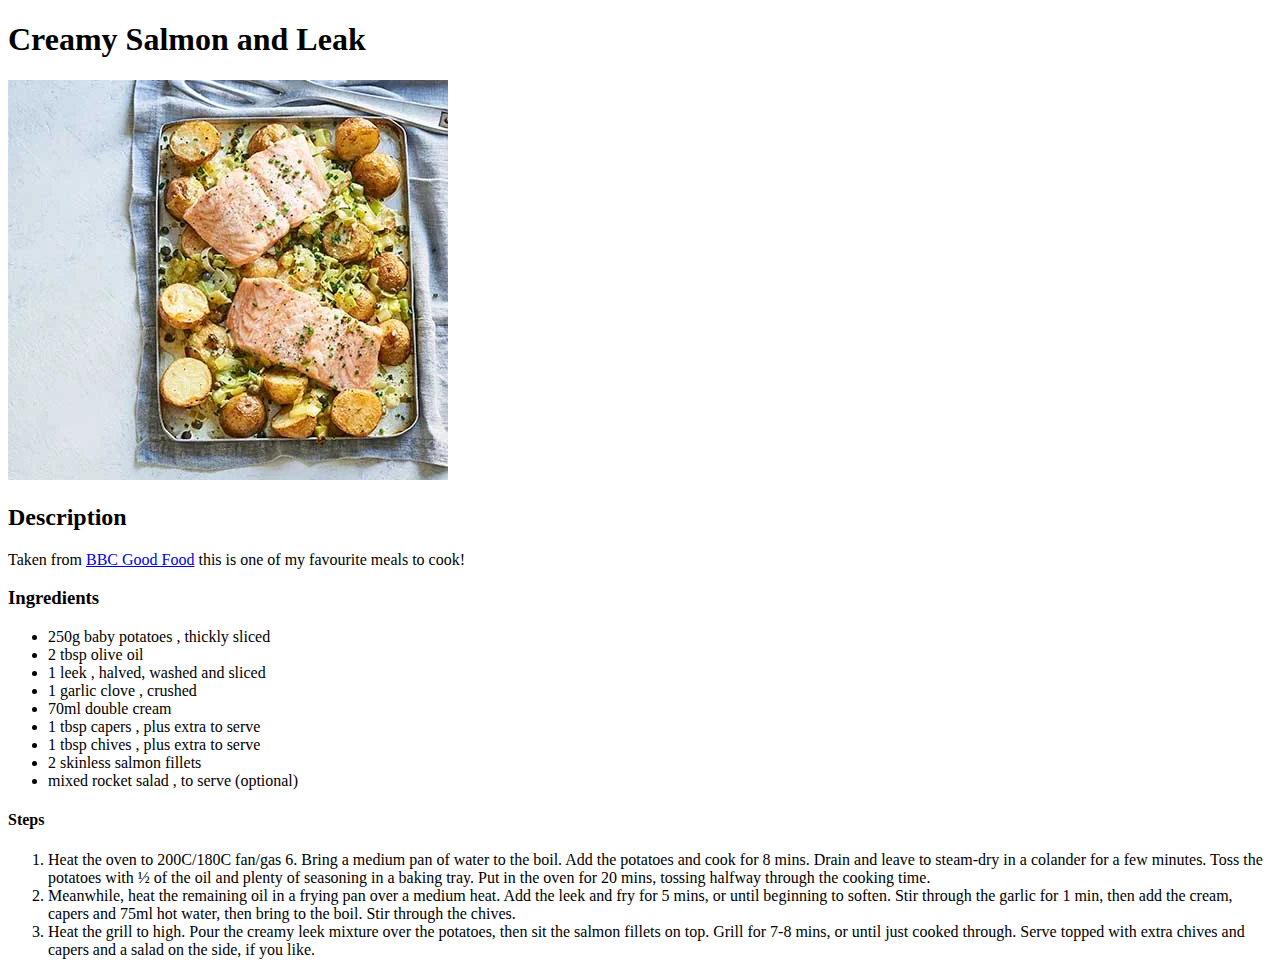
==== recipes/creamy-salmon.html @ 296c0996 "Adds three favourite recipes to odin-recipes." ====
<!DOCTYPE html>
<html lang="en">
  <head>
    <meta charset="UTF-8" />
    <meta http-equiv="X-UA-Compatible" content="IE=edge" />
    <meta name="viewport" content="width=device-width, initial-scale=1.0" />
    <title>Creamy Salmon and Leak</title>
  </head>
  <body>
    <h1>Creamy Salmon and Leak</h1>
    <img
      src="../images/creamy-salmon-leek-potato-traybake-367b3ff.webp"
      alt="creamy-salmon-and-leek"
    />
    <h2>Description</h2>
    <p>
      Taken from
      <a
        href="https://www.bbcgoodfood.com/recipes/creamy-salmon-leek-potato-traybake"
        >BBC Good Food</a
      >
      this is one of my favourite meals to cook!
    </p>
    <h3>Ingredients</h3>
    <ul>
      <li>250g baby potatoes , thickly sliced</li>
      <li>2 tbsp olive oil</li>
      <li>1 leek , halved, washed and sliced</li>
      <li>1 garlic clove , crushed</li>
      <li>70ml double cream</li>
      <li>1 tbsp capers , plus extra to serve</li>
      <li>1 tbsp chives , plus extra to serve</li>
      <li>2 skinless salmon fillets</li>
      <li>mixed rocket salad , to serve (optional)</li>
    </ul>
    <h4>Steps</h4>
    <ol>
      <li>
        Heat the oven to 200C/180C fan/gas 6. Bring a medium pan of water to the
        boil. Add the potatoes and cook for 8 mins. Drain and leave to steam-dry
        in a colander for a few minutes. Toss the potatoes with ½ of the oil and
        plenty of seasoning in a baking tray. Put in the oven for 20 mins,
        tossing halfway through the cooking time.
      </li>
      <li>
        Meanwhile, heat the remaining oil in a frying pan over a medium heat.
        Add the leek and fry for 5 mins, or until beginning to soften. Stir
        through the garlic for 1 min, then add the cream, capers and 75ml hot
        water, then bring to the boil. Stir through the chives.
      </li>
      <li>
        Heat the grill to high. Pour the creamy leek mixture over the potatoes,
        then sit the salmon fillets on top. Grill for 7-8 mins, or until just
        cooked through. Serve topped with extra chives and capers and a salad on
        the side, if you like.
      </li>
    </ol>
  </body>
</html>
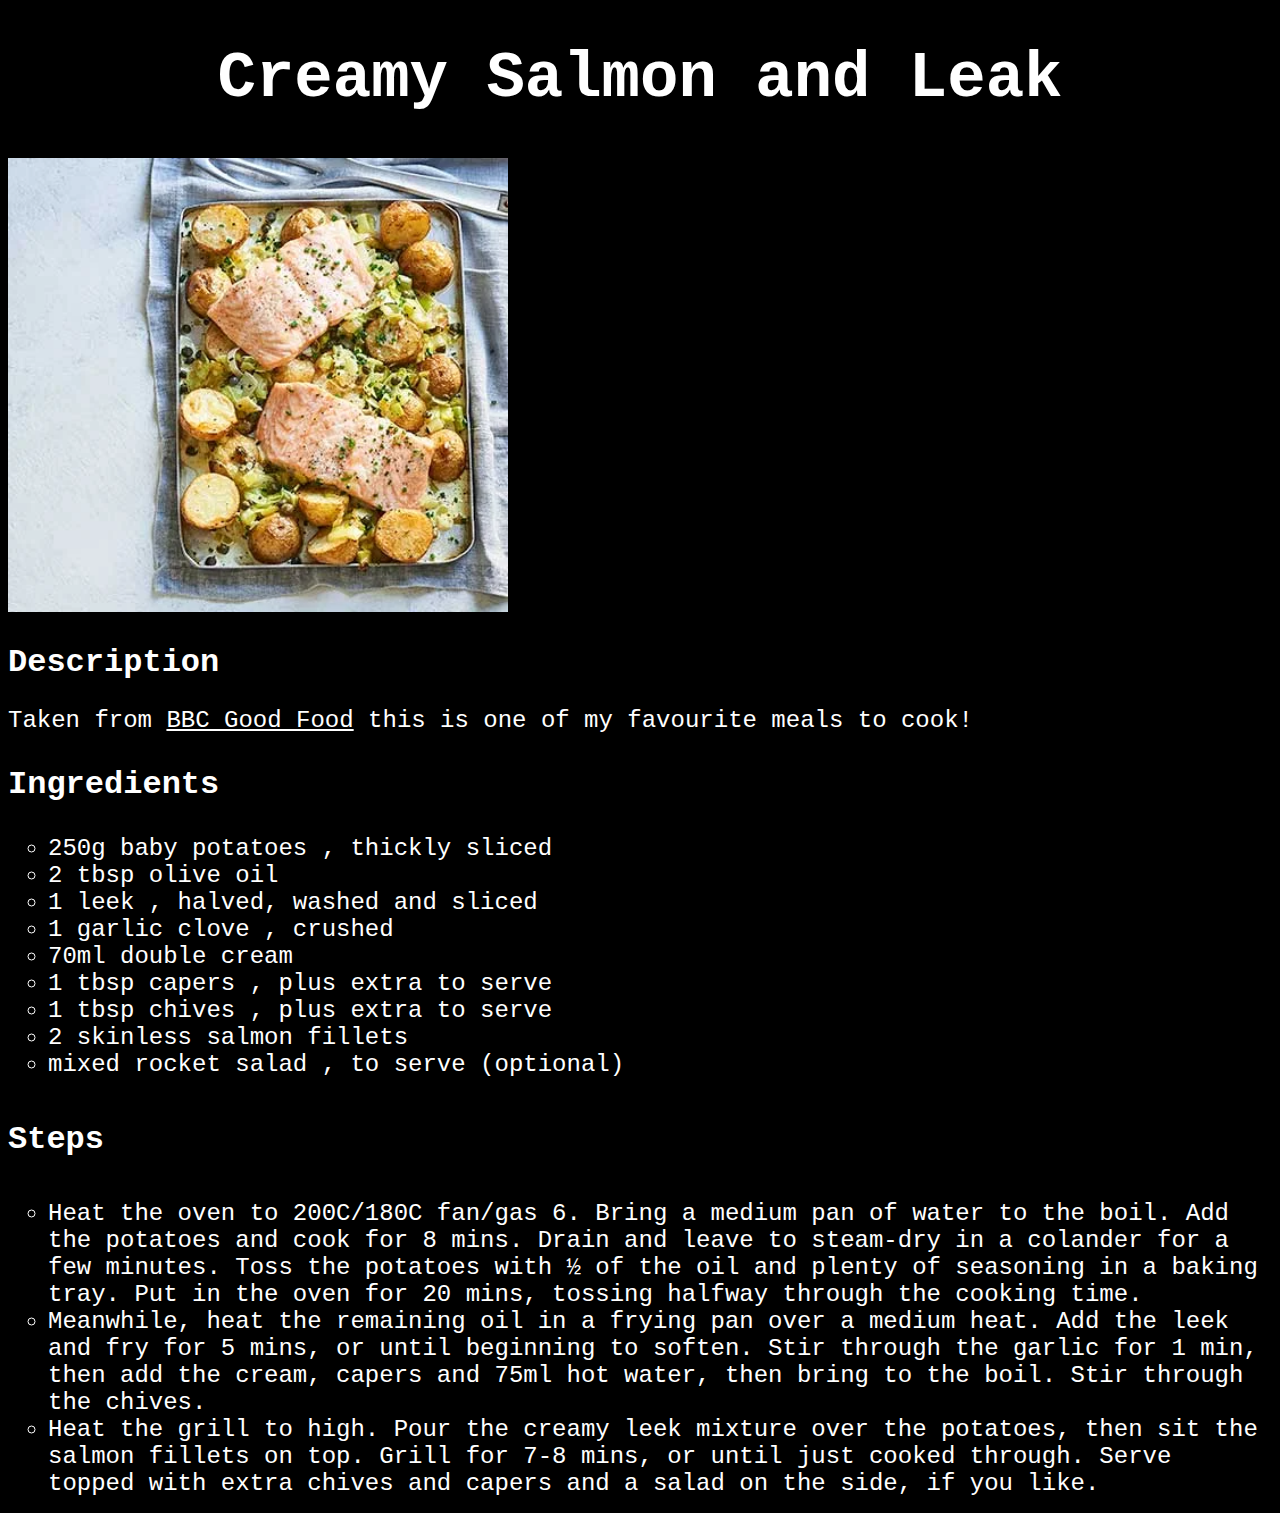
==== commit 7384584b: "style three favourite recipes" ====
--- a/recipes/creamy-salmon.html
+++ b/recipes/creamy-salmon.html
@@ -4,25 +4,28 @@
     <meta charset="UTF-8" />
     <meta http-equiv="X-UA-Compatible" content="IE=edge" />
     <meta name="viewport" content="width=device-width, initial-scale=1.0" />
+    <link rel="stylesheet" href="../styles/style.css" />
     <title>Creamy Salmon and Leak</title>
   </head>
   <body>
-    <h1>Creamy Salmon and Leak</h1>
+    <h1 class="title">Creamy Salmon and Leak</h1>
     <img
+      class="image"
       src="../images/creamy-salmon-leek-potato-traybake-367b3ff.webp"
       alt="creamy-salmon-and-leek"
     />
-    <h2>Description</h2>
-    <p>
+    <h2 class="subtitle">Description</h2>
+    <p class="text">
       Taken from
       <a
+        class="text"
         href="https://www.bbcgoodfood.com/recipes/creamy-salmon-leek-potato-traybake"
         >BBC Good Food</a
       >
       this is one of my favourite meals to cook!
     </p>
-    <h3>Ingredients</h3>
-    <ul>
+    <h3 class="subtitle">Ingredients</h3>
+    <ul class="list">
       <li>250g baby potatoes , thickly sliced</li>
       <li>2 tbsp olive oil</li>
       <li>1 leek , halved, washed and sliced</li>
@@ -33,8 +36,8 @@
       <li>2 skinless salmon fillets</li>
       <li>mixed rocket salad , to serve (optional)</li>
     </ul>
-    <h4>Steps</h4>
-    <ol>
+    <h4 class="subtitle">Steps</h4>
+    <ol class="list">
       <li>
         Heat the oven to 200C/180C fan/gas 6. Bring a medium pan of water to the
         boil. Add the potatoes and cook for 8 mins. Drain and leave to steam-dry
--- a/styles/style.css
+++ b/styles/style.css
@@ -0,0 +1,48 @@
+* {
+    background-color: black;
+    font-family: 'Courier New', Courier, monospace;
+    color: white;
+}
+
+.title {
+    font-size: 64px;
+    font-weight: 700;
+    text-align: center;
+}
+
+.subtitle {
+    font-size: 32px;
+}
+
+.text, li {
+    font-size: 24px;
+    margin: 0px;
+}
+
+.navbar {
+    display: flex;
+    list-style: none;
+    justify-content: center;
+}
+
+.nav-item {
+    display: inline;
+    text-align: center;
+}
+
+.link {
+    text-decoration: wavy;
+    color: white;
+    font-size: 28px;
+    text-align: center;
+    margin: 10px 20px;
+}
+
+.list {
+    list-style-type: circle;
+}
+
+.image {
+    width: 500px;
+    height: auto;
+}